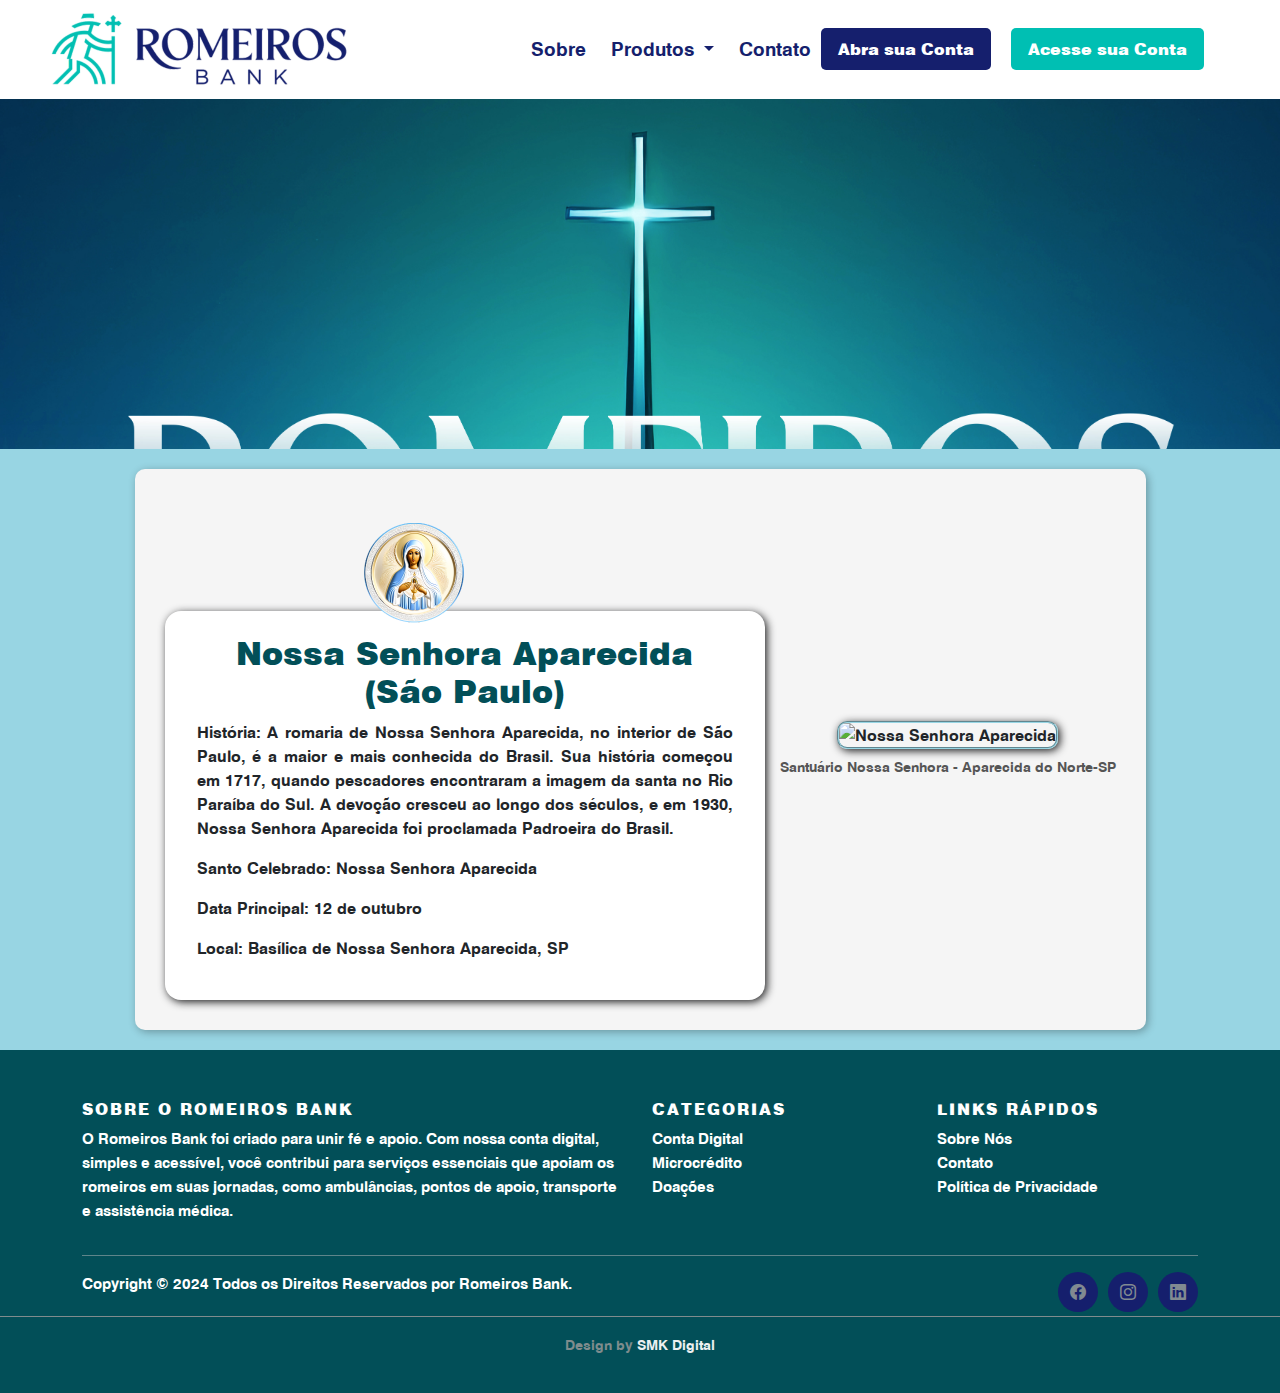
==== romarias.html @ d16e47fc "feat: inclui novas páginas e atualiza imagens" ====
<!DOCTYPE html>
<html lang="pt-br">

<head>
    <meta charset="UTF-8">
    <meta name="viewport" content="width=device-width, initial-scale=1.0">
    <title>Romeiros Bank | as 10 maiores Romarias do Brasil</title>

    <link rel="shortcut icon" href="assets/img/favicon.png" type="image/x-icon">
    <!-- CSS do Bootstrap -->
    <link href="https://cdn.jsdelivr.net/npm/bootstrap@5.3.3/dist/css/bootstrap.min.css" rel="stylesheet"
        integrity="sha384-QWTKZyjpPEjISv5WaRU9OFeRpok6YctnYmDr5pNlyT2bRjXh0JMhjY6hW+ALEwIH" crossorigin="anonymous">

    <link rel="stylesheet" href="assets/css/styles.css">

    <link rel="stylesheet" href="assets/lib/animate/animate.css">

</head>

<body>
    <header id="header-placeholder"></header>

    <main>
        <section id="home" class="hero__banner">
            <div class="hero__banner-bg">
                <img class="w-100" src="assets/img/ROMEIROS_imagem_romeiros_caminhando.jpg" alt="Hero Banner">
            </div>
        </section>
        <div class="romaria-page">
            <section class="romaria" id="romaria-1">
                <div class="romaria-info">
                    <div class="romaria_box_img">
                        <img src="assets/icons/romarias-nossa-senhora-aparecida.png" alt="icone-romarias" class="romaria-icon">
                    </div>
                    <div class="card_data_romaria">
                        <h2>Nossa Senhora Aparecida <br> (São Paulo)</h2>
                        <p><strong>História:</strong> A romaria de Nossa Senhora Aparecida, no interior de São Paulo, 
                            é a maior e mais conhecida do Brasil. 
                            Sua história começou em 1717, quando pescadores encontraram a imagem da santa no Rio Paraíba do Sul. 
                            A devoção cresceu ao longo dos séculos, e em 1930, Nossa Senhora Aparecida foi proclamada Padroeira do Brasil.
                        </p>
                        <p><strong>Santo Celebrado:</strong> Nossa Senhora Aparecida</p>
                        <p><strong>Data Principal:</strong> 12 de outubro</p>
                        <p><strong>Local:</strong> Basílica de Nossa Senhora Aparecida, SP</p>
                    </div>
                    
                </div>
                <div class="romaria-footer">
                    <figure>
                        <img src="assets/img/nossa-senhora-aparecida.png" alt="Nossa Senhora Aparecida" class="romaria-img-end">
                        <figcaption>Santuário Nossa Senhora - Aparecida do Norte-SP</caption>
                    </figure>
                </div>
                
            </section>
        </div>        
    </main>

    <footer id="footer-placeholder"></footer>

    <!-- Lib -->
    <script src="https://ajax.googleapis.com/ajax/libs/jquery/3.7.1/jquery.min.js"></script>
    <script src="https://cdnjs.cloudflare.com/ajax/libs/jquery-easing/1.4.1/jquery.easing.min.js"></script>
    <script src="assets/lib/wow/wow.min.js"></script>

    <!-- JavaScript do Bootstrap e Popper -->
    <script src="https://cdn.jsdelivr.net/npm/@popperjs/core@2.11.8/dist/umd/popper.min.js"
        integrity="sha384-I7E8VVD/ismYTF4hNIPjVp/Zjvgyol6VFvRkX/vR+Vc4jQkC+hVqc2pM8ODewa9r"
        crossorigin="anonymous"></script>
    <script src="https://cdn.jsdelivr.net/npm/bootstrap@5.3.3/dist/js/bootstrap.min.js"
        integrity="sha384-0pUGZvbkm6XF6gxjEnlmuGrJXVbNuzT9qBBavbLwCsOGabYfZo0T0to5eqruptLy"
        crossorigin="anonymous"></script>

    <!-- swiper js -->
    <script src="assets/js/swiper-bundle.min.js"></script>

    <!-- JavaScript personalizado -->
    <script src="assets/js/script.js"></script>
</body>

</html>
---- assets/css/styles.css ----
/* Folha de Estilos */
@import url("https://cdn.jsdelivr.net/npm/bootstrap-icons@1.11.3/font/bootstrap-icons.min.css");
@import 'swiper-bundle.min.css';
@import 'typography.css';
@import 'header.css';
@import 'hero.css';
@import 'sections.css';
@import 'romarias.css';
@import 'buttons.css';
@import 'footer.css';

:root {
    --primary: #151F6D;
    --secondary: #00BFB3;
    --light: #98D5E3;
    --dark: #024F58;
    --middle: #98D5E3;
    --emphasis: #B1CA31;
}


/* Reset */
* {
    margin: 0;
    padding: 0;
    box-sizing: border-box;
}

/* Global */
body{
    background-color: var(--light);
}

a{
    text-decoration: none;
    color: inherit;
}
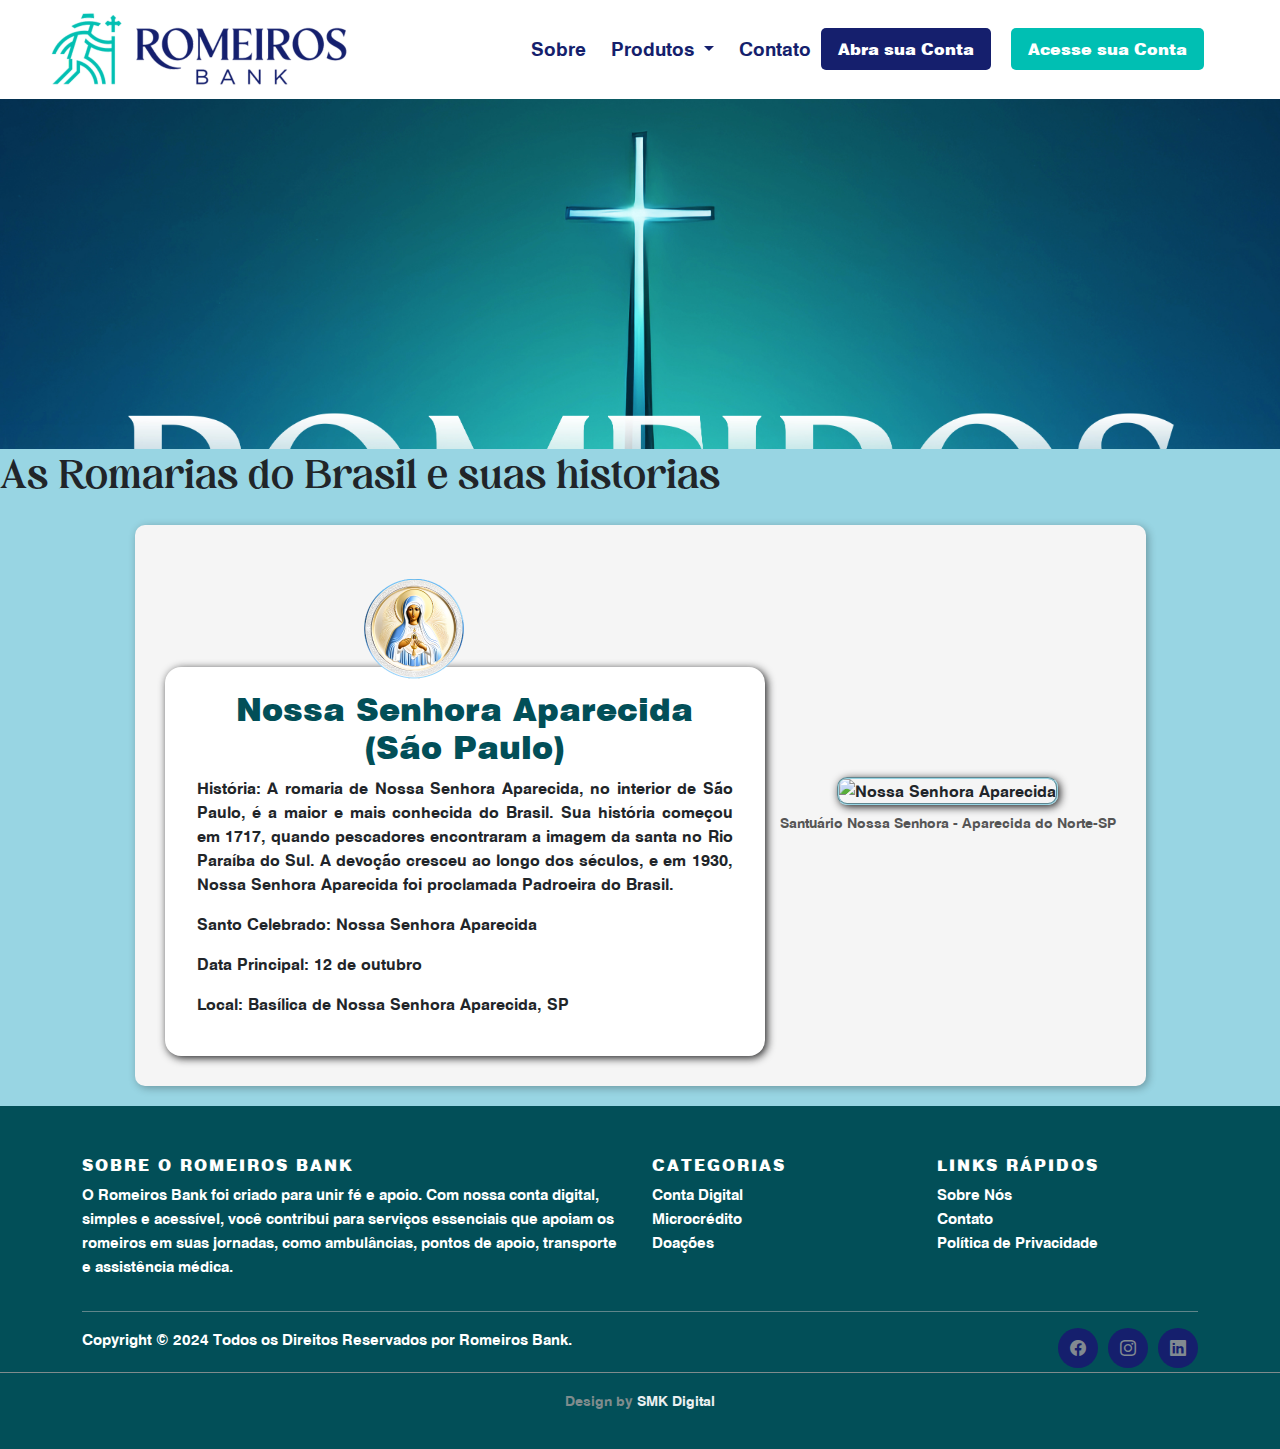
==== commit 56abab42: "feat: atualiza page romarias.html" ====
--- a/romarias.html
+++ b/romarias.html
@@ -26,6 +26,9 @@
                 <img class="w-100" src="assets/img/ROMEIROS_imagem_romeiros_caminhando.jpg" alt="Hero Banner">
             </div>
         </section>
+        <div class="blog-title">
+            <h1>As Romarias do Brasil e suas historias</h1>
+        </div>
         <div class="romaria-page">
             <section class="romaria" id="romaria-1">
                 <div class="romaria-info">
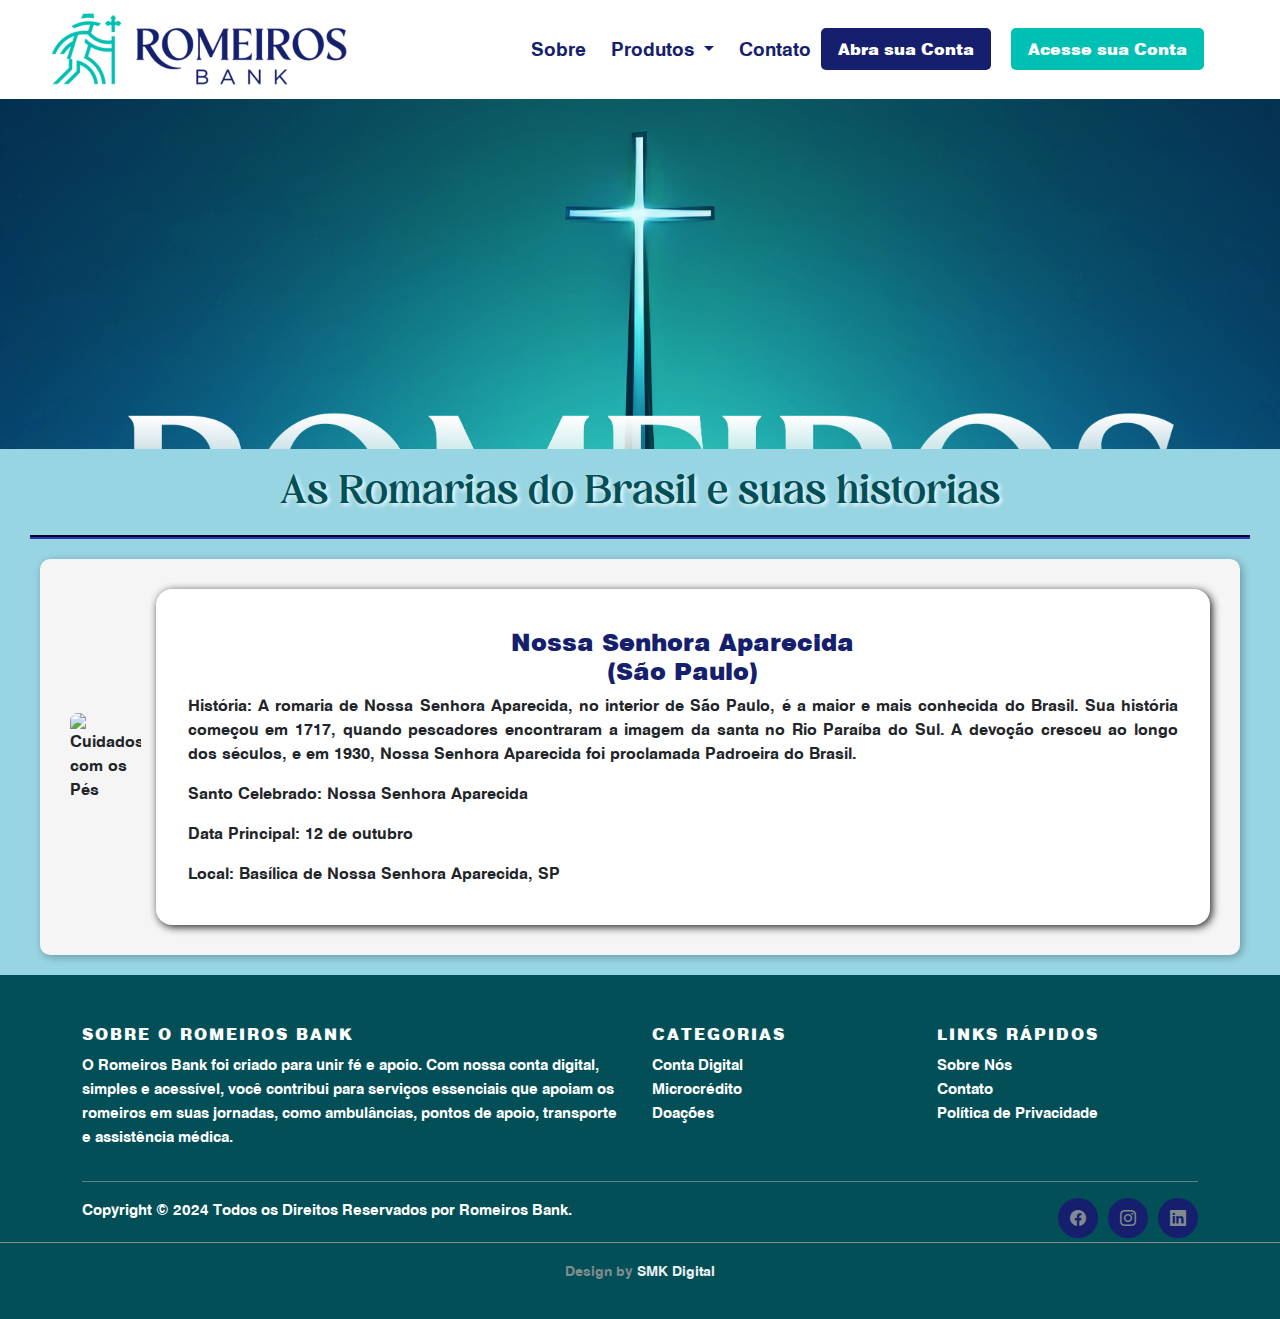
==== commit 992e07c0: "feat: atualiza códigos site" ====
--- a/romarias.html
+++ b/romarias.html
@@ -29,34 +29,32 @@
         <div class="blog-title">
             <h1>As Romarias do Brasil e suas historias</h1>
         </div>
-        <div class="romaria-page">
-            <section class="romaria" id="romaria-1">
-                <div class="romaria-info">
-                    <div class="romaria_box_img">
-                        <img src="assets/icons/romarias-nossa-senhora-aparecida.png" alt="icone-romarias" class="romaria-icon">
-                    </div>
-                    <div class="card_data_romaria">
-                        <h2>Nossa Senhora Aparecida <br> (São Paulo)</h2>
-                        <p><strong>História:</strong> A romaria de Nossa Senhora Aparecida, no interior de São Paulo, 
-                            é a maior e mais conhecida do Brasil. 
-                            Sua história começou em 1717, quando pescadores encontraram a imagem da santa no Rio Paraíba do Sul. 
-                            A devoção cresceu ao longo dos séculos, e em 1930, Nossa Senhora Aparecida foi proclamada Padroeira do Brasil.
-                        </p>
-                        <p><strong>Santo Celebrado:</strong> Nossa Senhora Aparecida</p>
-                        <p><strong>Data Principal:</strong> 12 de outubro</p>
-                        <p><strong>Local:</strong> Basílica de Nossa Senhora Aparecida, SP</p>
-                    </div>
-                    
+        <div class="romaria-page" id="romaria-1">
+            <section class="romaria">
+
+                <div class="romaria-image">
+                    <img src="assets/img/nossa-senhora-aparecida.png" alt="Cuidados com os Pés">
                 </div>
-                <div class="romaria-footer">
-                    <figure>
-                        <img src="assets/img/nossa-senhora-aparecida.png" alt="Nossa Senhora Aparecida" class="romaria-img-end">
-                        <figcaption>Santuário Nossa Senhora - Aparecida do Norte-SP</caption>
-                    </figure>
+                <div class="card_data_romaria">
+                    <h3 class="romaria-title">Nossa Senhora Aparecida <br> (São Paulo)</h3>
+
+                    <p><strong>História:</strong> A romaria de Nossa Senhora Aparecida, no interior de São Paulo,
+                        é a maior e mais conhecida do Brasil.
+                        Sua história começou em 1717, quando pescadores encontraram a imagem da santa no Rio Paraíba
+                        do Sul.
+                        A devoção cresceu ao longo dos séculos, e em 1930, Nossa Senhora Aparecida foi proclamada
+                        Padroeira do Brasil.
+                    </p>
+                    <p><strong>Santo Celebrado:</strong> Nossa Senhora Aparecida</p>
+                    <p><strong>Data Principal:</strong> 12 de outubro</p>
+                    <p><strong>Local:</strong> Basílica de Nossa Senhora Aparecida, SP</p>
                 </div>
-                
-            </section>
-        </div>        
+
+        </div>
+
+        </section>
+
+        </div>
     </main>
 
     <footer id="footer-placeholder"></footer>
--- a/assets/css/styles.css
+++ b/assets/css/styles.css
@@ -5,6 +5,7 @@
 @import 'header.css';
 @import 'hero.css';
 @import 'sections.css';
+@import 'articles.css';
 @import 'romarias.css';
 @import 'buttons.css';
 @import 'footer.css';
